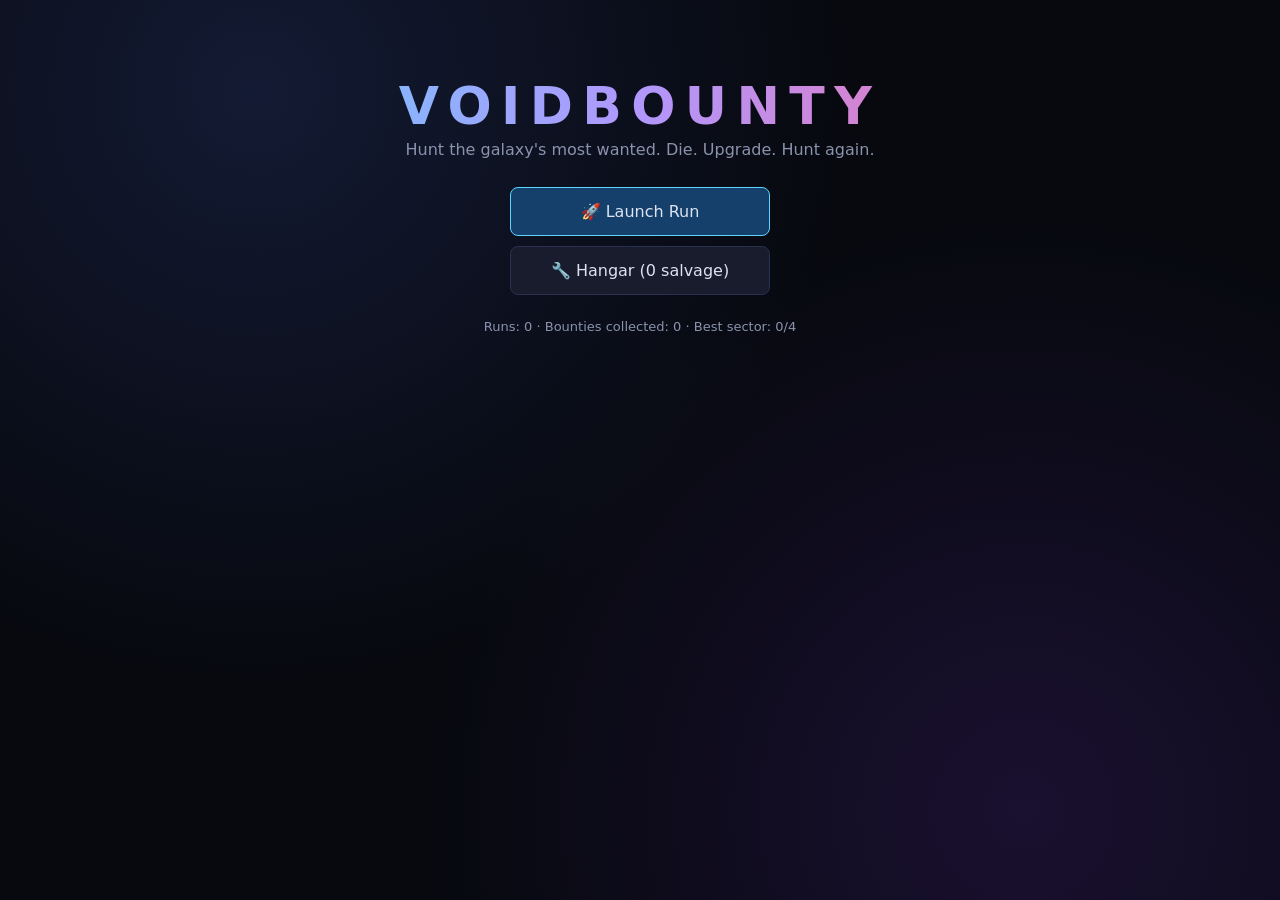
==== voidbounty/index.html @ 813dfd5f "Add VoidBounty static route" ====
<!doctype html>
<html lang="en">
  <head>
    <meta charset="UTF-8" />
    <meta name="viewport" content="width=device-width, initial-scale=1.0" />
    <title>VOIDBOUNTY</title>
    <script type="module" crossorigin src="/voidbounty/assets/index-KKEgH14k.js"></script>
    <link rel="stylesheet" crossorigin href="/voidbounty/assets/index-B93K_h5Z.css">
  </head>
  <body>
    <div id="root"></div>
  </body>
</html>
---- voidbounty/assets/index-B93K_h5Z.css ----
:root{--bg: #07090f;--panel: #11141f;--panel2: #181c2c;--border: #2a3050;--text: #dde3f0;--dim: #8a93ad;--accent: #5fd4ff;--gold: #ffd166;--hull: #ff6b6b;--shield: #4dabf7;--energy: #ffd43b;--good: #69db7c;--bad: #ff8787}*{box-sizing:border-box}html,body,#root{margin:0;padding:0;height:100%;background:radial-gradient(circle at 20% 10%,#131a33 0%,transparent 45%),radial-gradient(circle at 80% 90%,#1a1030 0%,transparent 45%),var(--bg);color:var(--text);font-family:Avenir Next,Segoe UI,system-ui,sans-serif}.app{max-width:1060px;margin:0 auto;padding:16px;min-height:100%;display:flex;flex-direction:column;gap:12px}h1,h2,h3{margin:0;letter-spacing:.04em}button{font-family:inherit;cursor:pointer;background:var(--panel2);color:var(--text);border:1px solid var(--border);border-radius:8px;padding:8px 14px;font-size:14px;transition:all .12s ease}button:hover:not(:disabled){border-color:var(--accent);transform:translateY(-1px)}button:disabled{opacity:.4;cursor:default}button.primary{background:#14406b;border-color:var(--accent)}button.danger{border-color:var(--bad)}.panel{background:var(--panel);border:1px solid var(--border);border-radius:12px;padding:16px}.hud{display:flex;align-items:center;gap:14px;background:var(--panel);border:1px solid var(--border);border-radius:12px;padding:10px 14px;flex-wrap:wrap}.hud .stat{display:flex;align-items:center;gap:5px;font-size:14px;white-space:nowrap}.hud .spacer{flex:1}.bar{position:relative;background:#0a0d16;border:1px solid var(--border);border-radius:6px;height:16px;min-width:110px;overflow:hidden}.bar .fill{height:100%;transition:width .25s ease}.bar .label{position:absolute;top:0;right:0;bottom:0;left:0;display:flex;align-items:center;justify-content:center;font-size:10px;font-weight:700;text-shadow:0 1px 2px #000}.inv{display:flex;flex-wrap:wrap;gap:4px}.chip{position:relative;background:var(--panel2);border:1px solid var(--border);border-radius:6px;padding:2px 6px;font-size:15px;cursor:default}.chip .stacks{font-size:10px;color:var(--gold);font-weight:700}.chip .tip{display:none;position:absolute;bottom:calc(100% + 6px);left:50%;transform:translate(-50%);width:230px;background:#060810;border:1px solid var(--border);border-radius:8px;padding:8px 10px;font-size:12px;z-index:50;pointer-events:none}.chip:hover .tip{display:block}.tip .tname{font-weight:700;margin-bottom:2px}.enemies{display:flex;gap:12px;justify-content:center;flex-wrap:wrap}.enemy{background:var(--panel);border:1px solid var(--border);border-radius:12px;padding:12px;width:168px;text-align:center;cursor:pointer;transition:all .12s ease}.enemy:hover{border-color:var(--accent)}.enemy.targeted{border-color:var(--gold);box-shadow:0 0 12px #ffd16633}.enemy.dead{cursor:default}.enemy .face{font-size:38px}.enemy .ename{font-size:13px;font-weight:700;margin:4px 0}.enemy .intent{font-size:11px;color:var(--gold);min-height:28px}.statuses{display:flex;gap:4px;justify-content:center;flex-wrap:wrap;font-size:11px;min-height:16px}.status{background:#0a0d16;border-radius:4px;padding:0 4px}.combat-bottom{display:flex;gap:12px;align-items:stretch}.player-panel{flex:1}.combat-log{width:300px;background:#060810;border:1px solid var(--border);border-radius:12px;padding:10px;font-size:11px;color:var(--dim);overflow-y:auto;max-height:230px;display:flex;flex-direction:column-reverse}.actions{display:flex;gap:8px;flex-wrap:wrap;margin-top:10px}.energy-pips{display:flex;gap:4px}.pip{width:14px;height:14px;border-radius:50%;background:var(--energy);box-shadow:0 0 6px #ffd43b88}.pip.empty{background:#2a2d3a;box-shadow:none}.choices{display:flex;gap:14px;justify-content:center;flex-wrap:wrap}.card{background:var(--panel);border:1px solid var(--border);border-radius:12px;padding:16px;width:230px;cursor:pointer;transition:all .12s ease;text-align:center}.card:hover{transform:translateY(-3px);border-color:var(--accent)}.card.disabled{opacity:.45;cursor:default}.card.disabled:hover{transform:none;border-color:var(--border)}.card .icon{font-size:36px}.card .name{font-weight:700;margin:6px 0 4px}.card .desc{font-size:12px;color:var(--dim);line-height:1.45}.card .price{color:var(--gold);font-weight:700;margin-top:8px}.rarity{font-size:10px;text-transform:uppercase;letter-spacing:.12em;font-weight:800}.mapwrap{display:flex;justify-content:center}svg.map text{-webkit-user-select:none;user-select:none}.mapnode{cursor:default}.mapnode.reachable{cursor:pointer}.mapnode.reachable circle{stroke:var(--accent);stroke-width:2.5;filter:drop-shadow(0 0 6px #5fd4ff66)}.mapnode.current circle{stroke:var(--gold);stroke-width:3}.center{text-align:center}.title{font-size:52px;font-weight:900;letter-spacing:.18em;background:linear-gradient(90deg,#5fd4ff,#b197fc,#ff6b9d);-webkit-background-clip:text;background-clip:text;color:transparent}.subtitle{color:var(--dim);margin-top:4px}.menu-buttons{display:flex;flex-direction:column;gap:10px;width:260px;margin:28px auto 0}.menu-buttons button{padding:14px;font-size:16px}.muted{color:var(--dim);font-size:13px}.row{display:flex;gap:10px;align-items:center;flex-wrap:wrap}.grow{flex:1}.salvage{color:var(--gold);font-weight:700}.log-line{padding:1px 0}.section-title{margin:14px 0 8px;font-size:15px;color:var(--accent)}.recap{margin-bottom:12px;text-align:center}.enemy,.player-panel{position:relative}@keyframes floatUp{0%{opacity:1;transform:translate(-50%) scale(1.1)}to{opacity:0;transform:translate(-50%,-48px) scale(1)}}.dmg-pop{position:absolute;left:50%;top:6px;font-size:19px;font-weight:900;color:var(--bad);text-shadow:0 1px 4px #000,0 0 8px #ff6b6b55;animation:floatUp .85s ease-out forwards;pointer-events:none;z-index:5;white-space:nowrap}.player-pop{left:30%;top:-8px}@keyframes shake{0%,to{transform:translate(0)}20%{transform:translate(-5px) rotate(-1deg)}40%{transform:translate(5px) rotate(1deg)}60%{transform:translate(-3px)}80%{transform:translate(3px)}}.enemy.shaking{animation:shake .3s ease}@keyframes hullflash{0%{box-shadow:inset 0 0 50px #ff6b6b66;border-color:var(--bad)}to{box-shadow:none}}.player-panel.hurt{animation:hullflash .5s ease}@keyframes cardIn{0%{opacity:0;transform:translateY(14px)}to{opacity:1;transform:none}}.choices .card{animation:cardIn .3s ease backwards}.choices .card:nth-child(2){animation-delay:.07s}.choices .card:nth-child(3){animation-delay:.14s}.choices .card:nth-child(4){animation-delay:.21s}.choices .card:nth-child(5){animation-delay:.28s}@keyframes logIn{0%{opacity:0;transform:translate(-6px)}to{opacity:1;transform:none}}.log-line{animation:logIn .2s ease}@keyframes deathFade{to{opacity:.25;filter:grayscale(1);transform:scale(.92)}}.enemy.dead{animation:deathFade .4s ease forwards}
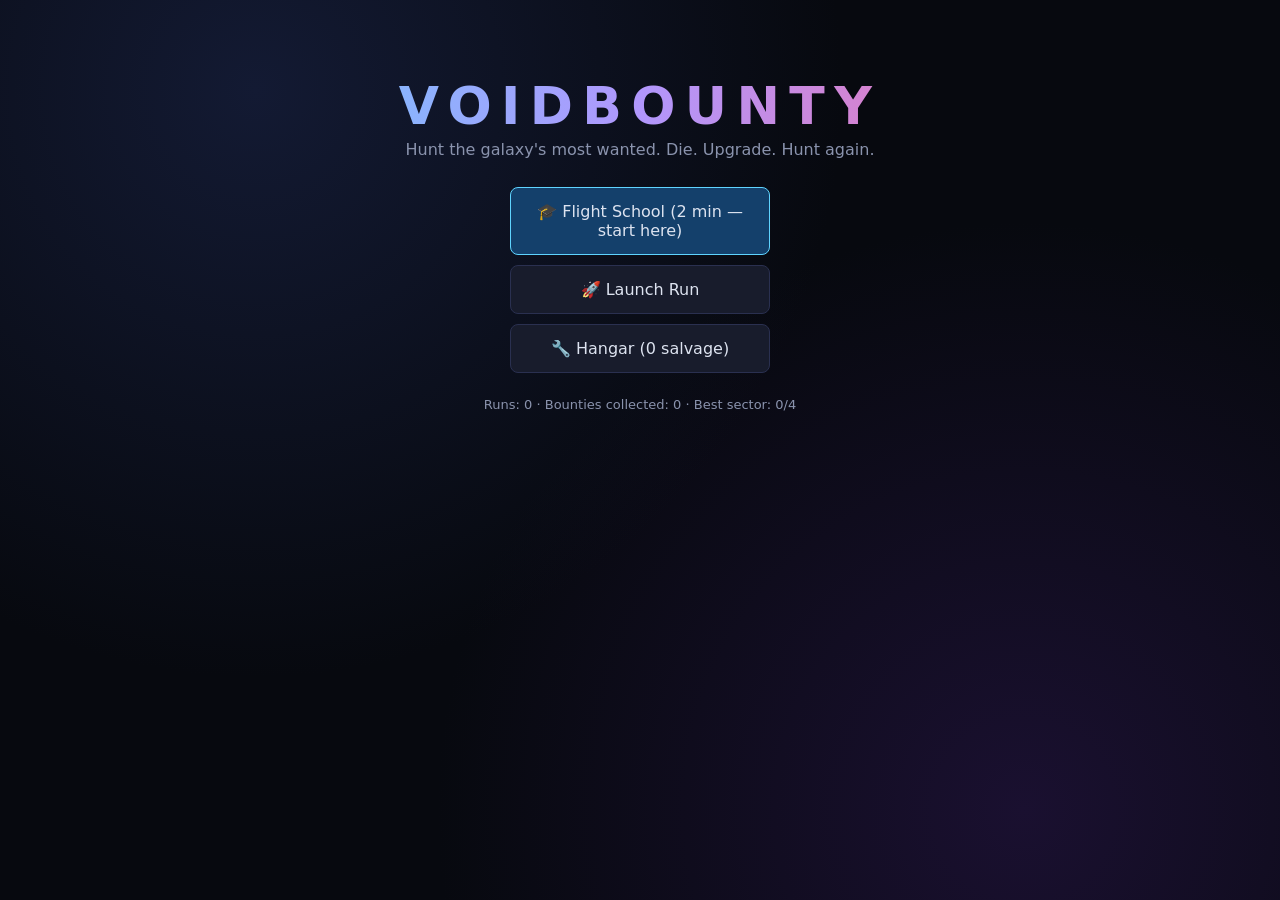
==== commit 111358c1: "Refresh VoidBounty build" ====
--- a/voidbounty/index.html
+++ b/voidbounty/index.html
@@ -2,10 +2,18 @@
 <html lang="en">
   <head>
     <meta charset="UTF-8" />
-    <meta name="viewport" content="width=device-width, initial-scale=1.0" />
+    <meta name="viewport" content="width=device-width, initial-scale=1.0, viewport-fit=cover, user-scalable=no" />
+    <meta name="theme-color" content="#07090f" />
+    <meta name="description" content="VOIDBOUNTY — a turn-based space bounty-hunting roguelite." />
+    <!-- iOS home-screen app -->
+    <meta name="apple-mobile-web-app-capable" content="yes" />
+    <meta name="mobile-web-app-capable" content="yes" />
+    <meta name="apple-mobile-web-app-status-bar-style" content="black-translucent" />
+    <meta name="apple-mobile-web-app-title" content="VOIDBOUNTY" />
+    <link rel="manifest" href="/voidbounty/manifest.webmanifest" />
     <title>VOIDBOUNTY</title>
-    <script type="module" crossorigin src="/voidbounty/assets/index-KKEgH14k.js"></script>
-    <link rel="stylesheet" crossorigin href="/voidbounty/assets/index-B93K_h5Z.css">
+    <script type="module" crossorigin src="/voidbounty/assets/index-DnvnZKUy.js"></script>
+    <link rel="stylesheet" crossorigin href="/voidbounty/assets/index-cYfd2Lg7.css">
   </head>
   <body>
     <div id="root"></div>
--- a/voidbounty/assets/index-cYfd2Lg7.css
+++ b/voidbounty/assets/index-cYfd2Lg7.css
@@ -0,0 +1 @@
+:root{--bg: #07090f;--panel: #11141f;--panel2: #181c2c;--border: #2a3050;--text: #dde3f0;--dim: #8a93ad;--accent: #5fd4ff;--gold: #ffd166;--hull: #ff6b6b;--shield: #4dabf7;--energy: #ffd43b;--good: #69db7c;--bad: #ff8787}*{box-sizing:border-box}html,body,#root{margin:0;padding:0;height:100%;background:radial-gradient(circle at 20% 10%,#131a33 0%,transparent 45%),radial-gradient(circle at 80% 90%,#1a1030 0%,transparent 45%),var(--bg);color:var(--text);font-family:Avenir Next,Segoe UI,system-ui,sans-serif}.app{max-width:1060px;margin:0 auto;padding:16px;min-height:100%;display:flex;flex-direction:column;gap:12px}h1,h2,h3{margin:0;letter-spacing:.04em}button{font-family:inherit;cursor:pointer;background:var(--panel2);color:var(--text);border:1px solid var(--border);border-radius:8px;padding:8px 14px;font-size:14px;transition:all .12s ease}button:hover:not(:disabled){border-color:var(--accent);transform:translateY(-1px)}button:disabled{opacity:.4;cursor:default}button.primary{background:#14406b;border-color:var(--accent)}button.danger{border-color:var(--bad)}.panel{background:var(--panel);border:1px solid var(--border);border-radius:12px;padding:16px}.hud{display:flex;align-items:center;gap:14px;background:var(--panel);border:1px solid var(--border);border-radius:12px;padding:10px 14px;flex-wrap:wrap}.hud .stat{display:flex;align-items:center;gap:5px;font-size:14px;white-space:nowrap}.hud .spacer{flex:1}.bar{position:relative;background:#0a0d16;border:1px solid var(--border);border-radius:6px;height:16px;min-width:110px;overflow:hidden}.bar .fill{height:100%;transition:width .25s ease}.bar .label{position:absolute;top:0;right:0;bottom:0;left:0;display:flex;align-items:center;justify-content:center;font-size:10px;font-weight:700;text-shadow:0 1px 2px #000}.inv{display:flex;flex-wrap:wrap;gap:4px}.chip{position:relative;background:var(--panel2);border:1px solid var(--border);border-radius:6px;padding:2px 6px;font-size:15px;cursor:default}.chip .stacks{font-size:10px;color:var(--gold);font-weight:700}.tip-host{position:relative;display:inline-flex;align-items:center}.tip-host.button-tip{align-items:stretch}.tip-host.button-tip>button{height:100%}.tip{display:none;position:absolute;bottom:calc(100% + 6px);left:50%;transform:translate(-50%);width:230px;background:#060810;border:1px solid var(--border);border-radius:8px;padding:8px 10px;font-size:12px;z-index:50;pointer-events:none;color:var(--text);font-weight:400;line-height:1.35;text-align:left;white-space:normal;box-shadow:0 8px 24px #0009}.chip:hover>.tip,.chip:focus-within>.tip,.tip-host:hover>.tip,.tip-host:focus-within>.tip{display:block}.tip .tname{font-weight:700;margin-bottom:2px}.enemies{display:flex;gap:12px;justify-content:center;flex-wrap:wrap}.enemy{background:var(--panel);border:1px solid var(--border);border-radius:12px;padding:12px;width:168px;text-align:center;cursor:pointer;transition:all .12s ease}.enemy:hover{border-color:var(--accent)}.enemy.targeted{border-color:var(--gold);box-shadow:0 0 12px #ffd16633}.enemy.dead{cursor:default}.enemy .face{font-size:38px}.enemy .ename{font-size:13px;font-weight:700;margin:4px 0}.enemy .intent{font-size:11px;color:var(--gold);min-height:28px}.statuses{display:flex;gap:4px;justify-content:center;flex-wrap:wrap;font-size:11px;min-height:16px}.status{background:#0a0d16;border-radius:4px;padding:0 4px}.status.tip-host{display:inline-flex}.combat-bottom{display:flex;gap:12px;align-items:stretch}.player-panel{flex:1}.combat-log{width:300px;background:#060810;border:1px solid var(--border);border-radius:12px;padding:10px;font-size:11px;color:var(--dim);overflow-y:auto;max-height:230px;display:flex;flex-direction:column-reverse}.actions{display:flex;gap:8px;flex-wrap:wrap;margin-top:10px}.energy-pips{display:flex;gap:4px}.pip{width:14px;height:14px;border-radius:50%;background:var(--energy);box-shadow:0 0 6px #ffd43b88}.pip.empty{background:#2a2d3a;box-shadow:none}.choices{display:flex;gap:14px;justify-content:center;flex-wrap:wrap}.card{background:var(--panel);border:1px solid var(--border);border-radius:12px;padding:16px;width:230px;cursor:pointer;transition:all .12s ease;text-align:center}.card:hover{transform:translateY(-3px);border-color:var(--accent)}.card.disabled{opacity:.45;cursor:default}.card.disabled:hover{transform:none;border-color:var(--border)}.card .icon{font-size:36px}.card .name{font-weight:700;margin:6px 0 4px}.card .desc{font-size:12px;color:var(--dim);line-height:1.45}.card .price{color:var(--gold);font-weight:700;margin-top:8px}.rarity{font-size:10px;text-transform:uppercase;letter-spacing:.12em;font-weight:800}.mapwrap{display:flex;justify-content:center}svg.map text{-webkit-user-select:none;user-select:none}.mapnode{cursor:default}.mapnode.reachable{cursor:pointer}.mapnode.reachable circle{stroke:var(--accent);stroke-width:2.5;filter:drop-shadow(0 0 6px #5fd4ff66)}.mapnode.current circle{stroke:var(--gold);stroke-width:3}.center{text-align:center}.title{font-size:52px;font-weight:900;letter-spacing:.18em;background:linear-gradient(90deg,#5fd4ff,#b197fc,#ff6b9d);-webkit-background-clip:text;background-clip:text;color:transparent}.subtitle{color:var(--dim);margin-top:4px}.menu-buttons{display:flex;flex-direction:column;gap:10px;width:260px;margin:28px auto 0}.menu-buttons button{padding:14px;font-size:16px}.muted{color:var(--dim);font-size:13px}.row{display:flex;gap:10px;align-items:center;flex-wrap:wrap}.grow{flex:1}.salvage{color:var(--gold);font-weight:700}.log-line{padding:1px 0}.section-title{margin:14px 0 8px;font-size:15px;color:var(--accent)}.recap{margin-bottom:12px;text-align:center}.card.selected{border-color:var(--gold);box-shadow:0 0 14px #ffd16633}.anomaly-grid{display:grid;grid-template-columns:repeat(auto-fill,minmax(330px,1fr));gap:8px;max-width:720px;margin:10px auto 0}.anomaly{display:flex;align-items:center;gap:10px;background:var(--panel);border:1px solid var(--border);border-radius:10px;padding:8px 12px;cursor:pointer;transition:all .12s ease}.anomaly:hover:not(.locked){border-color:var(--accent)}.anomaly.active{border-color:var(--gold);background:#1d1a10}.anomaly.locked{opacity:.55;cursor:default}.status.affix{color:var(--gold);border:1px solid #4a3c1a}button.tactical{font-size:12px;padding:5px 10px;background:#0d1322;border-color:#3a4368}button.tactical:hover:not(:disabled){border-color:var(--gold)}.tutorial-overlay{position:fixed;bottom:16px;left:50%;transform:translate(-50%);width:min(640px,calc(100vw - 32px));background:#0a0f1e;border:1px solid var(--accent);border-radius:14px;padding:14px 18px;z-index:90;box-shadow:0 8px 30px #000c,0 0 20px #5fd4ff22;animation:toastIn .3s ease}.tutorial-speaker{font-weight:800;color:var(--accent);font-size:13px;margin-bottom:4px}.tutorial-text{font-size:14px;line-height:1.5}.tutorial-hint{color:var(--gold);font-size:12px;font-weight:700}.toasts{position:fixed;top:14px;right:14px;z-index:100;display:flex;flex-direction:column;gap:8px;max-width:360px}@keyframes toastIn{0%{opacity:0;transform:translate(30px)}to{opacity:1;transform:none}}.toast{background:#0c1020;border:1px solid var(--gold);border-radius:10px;padding:10px 14px;font-size:13px;box-shadow:0 4px 18px #000a;animation:toastIn .25s ease}.enemy,.player-panel{position:relative}@keyframes floatUp{0%{opacity:1;transform:translate(-50%) scale(1.1)}to{opacity:0;transform:translate(-50%,-48px) scale(1)}}.dmg-pop{position:absolute;left:50%;top:6px;font-size:19px;font-weight:900;color:var(--bad);text-shadow:0 1px 4px #000,0 0 8px #ff6b6b55;animation:floatUp .85s ease-out forwards;pointer-events:none;z-index:5;white-space:nowrap}.player-pop{left:30%;top:-8px}@keyframes shake{0%,to{transform:translate(0)}20%{transform:translate(-5px) rotate(-1deg)}40%{transform:translate(5px) rotate(1deg)}60%{transform:translate(-3px)}80%{transform:translate(3px)}}.enemy.shaking{animation:shake .3s ease}@keyframes hullflash{0%{box-shadow:inset 0 0 50px #ff6b6b66;border-color:var(--bad)}to{box-shadow:none}}.player-panel.hurt{animation:hullflash .5s ease}@keyframes cardIn{0%{opacity:0;transform:translateY(14px)}to{opacity:1;transform:none}}.choices .card{animation:cardIn .3s ease backwards}.choices .card:nth-child(2){animation-delay:.07s}.choices .card:nth-child(3){animation-delay:.14s}.choices .card:nth-child(4){animation-delay:.21s}.choices .card:nth-child(5){animation-delay:.28s}@keyframes logIn{0%{opacity:0;transform:translate(-6px)}to{opacity:1;transform:none}}.log-line{animation:logIn .2s ease}@keyframes deathFade{to{opacity:.25;filter:grayscale(1);transform:scale(.92)}}.enemy.dead{animation:deathFade .4s ease forwards}
